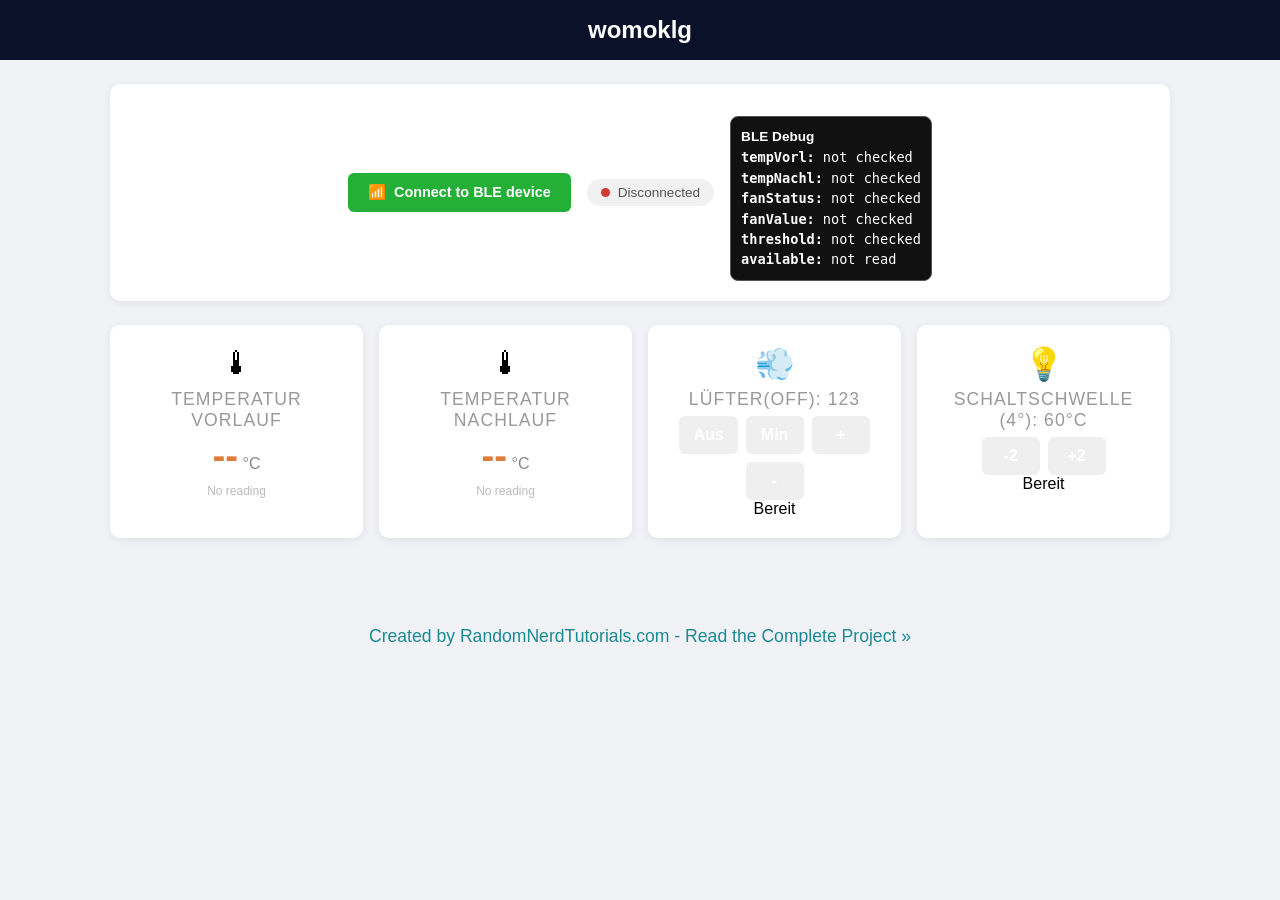
==== index.html @ e08113ca "Vers. 2026-09-01-eineCharakteristik-1" ====
<!-- Vers. 2026-09-01-eineCharakteristik-1

   Based on
  https://RandomNerdTutorials.com/esp32-web-ble-sensor-visualization/
   -->
<!DOCTYPE html>
<html lang="en">

<head>
    <title>WoMo auto-Kühlung</title>
    <meta name="viewport" content="width=device-width, initial-scale=1">
    <meta charset="UTF-8">
    <link rel="icon" type="image/png" href="favicon.ico">
    <link rel="stylesheet" href="style.css">
    <style>
        .fan-control {
            display: flex;
            gap: 8px;
            flex-wrap: wrap;
            justify-content: center;
        }

        .fan-btn {
            min-width: 58px;
            padding: 10px 14px;
            font-size: 1rem;
            cursor: pointer;
        }

        .ble-debug-panel {
            margin-top: 12px;
            padding: 10px;
            border: 1px solid #555;
            border-radius: 8px;
            background: #111;
            color: #ffffff;
            font-size: 0.85rem;
            line-height: 1.5;
        }

        .ble-debug-item {
            display: flex;
            gap: 8px;
            align-items: center;
            font-family: monospace;
            color: #ffffff;
        }

        .ble-debug-item strong,
        .ble-debug-item span {
            color: #ffffff;
        }

        .status-ok {
            color: #4ade80;
        }

        .status-warn {
            color: #fbbf24;
        }

        .status-error {
            color: #f87171;
        }

        .status-unknown {
            color: #9ca3af;
        }
    </style>

</head>

<body>
    <!-- Navigation -->
    <div class="topnav">
        <h1>womoklg</h1>
    </div>
    <div class="content">
        <!-- Connect/Disconnect buttons -->
        <div class="connection-card">
            <button id="connectBleButton" class="connectButton">&#x1F4F6;&nbsp; Connect to BLE device</button>
            <button id="disconnectBleButton" class="disconnectButton hidden">&#x274C;&nbsp; Disconnect</button>
            <div class="ble-status">
                <span class="ble-dot" id="bleDot"></span>
                <span id="bleState">Disconnected</span>
            </div>
            <div id="bleDebugPanel" class="ble-debug-panel">
                <strong>BLE Debug</strong>
                <div id="bleDebugList"></div>
            </div>
        </div>
        <!-- Sensor Reading Cards -->
        <div class="sensor-grid">
            <div class="sensor-card temp">
                <span class="sensor-icon">&#x1F321;</span>
                <div class="sensor-label">Temperatur Vorlauf</div>
                <div class="sensor-value">
                    <span id="tempVorlValue">--</span><span class="sensor-unit">&nbsp;&deg;C</span>
                </div>
                <div class="sensor-timestamp" id="tempVorlTimestamp">No reading</div>
            </div>

            <div class="sensor-card temp">
                <span class="sensor-icon">&#x1F321;</span>
                <div class="sensor-label">Temperatur Nachlauf</div>
                <div class="sensor-value">
                    <span id="tempNachlValue">--</span><span class="sensor-unit">&nbsp;&deg;C</span>
                </div>
                <div class="sensor-timestamp" id="tempNachlTimestamp">No reading</div>
            </div>

            <div class="sensor-card write">
                <span class="sensor-icon">&#x1F4A8;</span>
                <div class="sensor-label"><span id="fanLabelText">Lüfter(off):</span> <span id="writeValue">0</span>
                </div>
                <div class="write-control fan-control">
                    <button class="fan-btn" id="fanOffButton">Aus</button>
                    <button class="fan-btn" id="fanMinButton">Min</button>
                    <button class="fan-btn fan-step" id="fanPlusButton">+</button>
                    <button class="fan-btn fan-step" id="fanMinusButton">-</button>
                </div>
                <div class="write-status" id="writeStatus">Bereit</div>
            </div>

            <div class="sensor-card write">
                <span class="sensor-icon">&#x1F4A1;</span>
                <div class="sensor-label">Schaltschwelle (4°): <span id="thresholdValue">60</span>&deg;C</div>
                <div class="write-control fan-control">
                    <button class="fan-btn" id="thresholdMinusButton">-2</button>
                    <button class="fan-btn" id="thresholdPlusButton">+2</button>
                </div>
                <div class="write-status" id="thresholdStatus">Bereit</div>
            </div>
        </div>
    </div>
    <div class="footer">
        <p><a href="https://randomnerdtutorials.com/esp32-web-ble-sensor-visualization/" target="_blank">Created by
                RandomNerdTutorials.com - Read the Complete Project »</a></p>
    </div>
    <script>
        // DOM Elements
        const connectButton = document.getElementById('connectBleButton');
        const disconnectButton = document.getElementById('disconnectBleButton');
        const bleStateEl = document.getElementById('bleState');
        const bleDot = document.getElementById('bleDot');
        const bleDebugList = document.getElementById('bleDebugList');

        const tempVorlValueEl = document.getElementById('tempVorlValue');
        const tempNachlValueEl = document.getElementById('tempNachlValue');
        const fanLabelText = document.getElementById('fanLabelText');
        const writeValueEl = document.getElementById('writeValue');
        const thresholdValueEl = document.getElementById('thresholdValue');
        const tempVorlTimestamp = document.getElementById('tempVorlTimestamp');
        const tempNachlTimestamp = document.getElementById('tempNachlTimestamp');

        // BLE UUIDs
        var deviceName = 'womoklg';
        var bleService = '12345678-1234-5678-1234-56789abcde00';
        var thresholdCharUUID = '12345678-1234-5678-1234-56789abcde05';

        // Minimal verified BLE layout: only the working service and threshold characteristic remain.
        const requiredCharUuids = [
            thresholdCharUUID
        ];

        // BLE state
        var bleServer;
        var tempVorlCharFound;
        var tempNachlCharFound;
        var fanStatusCharFound;
        var writeIntCharFound;
        var thresholdCharFound;
        var userDisconnected = false;

        const bleDebugState = {
            tempVorl: 'not checked',
            tempNachl: 'not checked',
            fanStatus: 'not checked',
            fanValue: 'not checked',
            threshold: 'not checked',
            available: 'not read'
        };

        function getBleDebugClass(value) {
            const text = String(value || '').toLowerCase();
            if (text.includes('found')) return 'status-ok';
            if (text.includes('missing') || text.includes('failed') || text.includes('not connected')) return 'status-error';
            if (text.includes('not checked') || text.includes('unknown') || text.includes('not read')) return 'status-unknown';
            return 'status-warn';
        }

        function updateBleDebugPanel() {
            const rows = [
                ['tempVorl', 'tempVorl'],
                ['tempNachl', 'tempNachl'],
                ['fanStatus', 'fanStatus'],
                ['fanValue', 'fanValue'],
                ['threshold', 'threshold'],
                ['available', 'available']
            ];

            bleDebugList.innerHTML = rows.map(([key, label]) => {
                const value = bleDebugState[key] || 'unknown';
                return `<div class="ble-debug-item"><strong>${label}:</strong> <span class="${getBleDebugClass(value)}">${value}</span></div>`;
            }).join('');
        }

        function setBleDebugState(key, value) {
            if (bleDebugState[key] !== undefined) {
                bleDebugState[key] = value;
                updateBleDebugPanel();
            }
        }

        // Sensor state
        var currentFanOnValue = 123;
        var currentUpSchwelleValue = 60;

        function updateWriteValueDisplay(value) {
            currentFanOnValue = value;
            writeValueEl.textContent = value;
        }

        function updateThresholdValueDisplay(value) {
            currentUpSchwelleValue = value;
            thresholdValueEl.textContent = value;
        }

        function updateFanLabelDisplay(statusText) {
            const normalized = String(statusText || '').trim().toLowerCase();
            const isOn = normalized === 'on' || normalized === 'true' || normalized === '1';
            fanLabelText.textContent = isOn ? 'Lüfter (ON):' : 'Lüfter(off):';
        }

        // BLE UI helpers
        function showConnectButton() {
            connectButton.classList.remove('hidden');
            disconnectButton.classList.add('hidden');
        }

        function showDisconnectButton() {
            connectButton.classList.add('hidden');
            disconnectButton.classList.remove('hidden');
        }

        function setBleConnected(deviceName) {
            bleStateEl.textContent = 'Connected to ' + deviceName;
            bleDot.className = 'ble-dot connected';
            showDisconnectButton();
        }

        function setBleDisconnected(msg) {
            bleStateEl.textContent = msg || 'Disconnected';
            bleDot.className = 'ble-dot';
            showConnectButton();
        }

        function isWebBluetoothEnabled() {
            if (!navigator.bluetooth) {
                setBleDisconnected('Web Bluetooth not available in this browser');
                return false;
            }
            return true;
        }

        function normalizeUuid(uuid) {
            return String(uuid || '').toLowerCase().replace(/[^0-9a-f]/g, '');
        }

        function uuidMatches(candidateUuid, targetUuid) {
            const candidate = normalizeUuid(candidateUuid);
            const target = normalizeUuid(targetUuid);

            if (!candidate || !target) return false;
            if (candidate === target) return true;

            // Bluetooth 16-bit UUIDs are often exposed as 128-bit values with a common base prefix.
            if (candidate.endsWith(target)) return true;
            if (target.endsWith(candidate)) return true;

            // Fallback for 4-byte and 16-bit variants: compare the last 4 or 8 hex digits.
            if (candidate.length >= 4 && target.length >= 4 && candidate.endsWith(target.slice(-4))) return true;
            if (candidate.length >= 8 && target.length >= 8 && candidate.endsWith(target.slice(-8))) return true;

            return false;
        }

        async function findCharacteristicByUuid(service, uuid) {
            const candidates = await service.getCharacteristics();
            const match = candidates.find(characteristic => uuidMatches(characteristic.uuid, uuid));

            if (!match) {
                console.warn(`Characteristic ${uuid} not found. Available:`, candidates.map(c => c.uuid));
                throw new Error(`Characteristic ${uuid} not found`);
            }

            return match;
        }

        // Connect BLE handler
        async function connectToDevice() {
            userDisconnected = false;
            try {
                const device = await navigator.bluetooth.requestDevice({
                    filters: [{ name: deviceName }],
                    optionalServices: [bleService]
                });

                device.addEventListener('gattserverdisconnected', onDisconnected);
                const gattServer = await device.gatt.connect();

                bleServer = gattServer;
                setBleConnected(gattServer.device.name);

                const service = await gattServer.getPrimaryService(bleService);
                const serviceChars = await service.getCharacteristics();
                const charUuids = serviceChars.map(ch => ch.uuid);
                setBleDebugState('available', charUuids.length ? charUuids.join(', ') : 'no characteristics');

                const requiredChars = await Promise.allSettled(
                    requiredCharUuids.map(uuid => subscribeChar(service, uuid, handleThresholdValue, char => {
                        if (uuid === thresholdCharUUID) {
                            thresholdCharFound = char;
                            setBleDebugState('threshold', char ? 'found' : 'missing');
                        }
                    }))
                );

                requiredChars.forEach((result, index) => {
                    if (result.status === 'rejected') {
                        console.warn(`Required characteristic missing: ${requiredCharUuids[index]}`);
                        setBleDebugState('threshold', 'missing');
                    }
                });

                setBleDebugState('tempVorl', 'not used');
                setBleDebugState('tempNachl', 'not used');
                setBleDebugState('fanStatus', 'not used');
                setBleDebugState('fanValue', 'not used');

            } catch (err) {
                console.error('Connection error:', err);
                setBleDisconnected('Connection failed: ' + err.message);
            }
        }

        async function subscribeChar(service, uuid, handler, storeFn) {
            try {
                const char = await findCharacteristicByUuid(service, uuid);
                storeFn(char);

                char.addEventListener('characteristicvaluechanged', handler);
                await char.startNotifications();

                try {
                    const val = await char.readValue();
                    await new Promise(resolve => setTimeout(resolve, 50));
                    handler({ target: { value: val } });
                } catch (readErr) {
                    console.warn('Initial read failed for', uuid, ':', readErr);
                }

                console.log(`Subscribed to ${uuid}`);
                return char;
            } catch (err) {
                console.warn('Could not subscribe to', uuid, ':', err);
                return null;
            }
        }

        updateBleDebugPanel();

        // Characteristic handlers
        function decodeBleString(value) {
            if (!value) return '';
            return new TextDecoder().decode(value).trim();
        }

        function parseBleFloat(value) {
            const text = decodeBleString(value);
            if (!text) return NaN;
            const parsed = Number.parseFloat(text);
            return Number.isFinite(parsed) ? parsed : NaN;
        }

        function parseBleInt(value) {
            const text = decodeBleString(value);
            if (!text) return NaN;
            const parsed = Number.parseInt(text, 10);
            return Number.isFinite(parsed) ? parsed : NaN;
        }

        function handleWriteValue(event) {
            const intValue = parseBleInt(event.target.value);
            if (Number.isNaN(intValue)) return;

            updateWriteValueDisplay(intValue);
            console.log(`Updated write value from BLE: ${intValue}`);
        }

        function parsePayloadState(value) {
            const text = decodeBleString(value);
            if (!text) return null;

            const state = {};
            for (const part of text.split(';')) {
                const [key, ...rest] = part.split('=');
                if (!key || rest.length === 0) continue;
                state[key.trim()] = rest.join('=').trim();
            }
            return state;
        }

        function handleThresholdValue(event) {
            const state = parsePayloadState(event.target.value);
            if (!state) return;

            if (state.V !== undefined) {
                const value = Number.parseFloat(state.V);
                if (!Number.isNaN(value)) {
                    tempVorlValueEl.textContent = value.toFixed(1);
                    tempVorlTimestamp.textContent = 'Last reading: ' + getTime();
                }
            }

            if (state.N !== undefined) {
                const value = Number.parseFloat(state.N);
                if (!Number.isNaN(value)) {
                    tempNachlValueEl.textContent = value.toFixed(1);
                    tempNachlTimestamp.textContent = 'Last reading: ' + getTime();
                }
            }

            if (state.F !== undefined) {
                updateFanLabelDisplay(state.F);
            }

            if (state.D !== undefined) {
                const value = Number.parseInt(state.D, 10);
                if (!Number.isNaN(value)) {
                    updateWriteValueDisplay(value);
                }
            }

            if (state.T !== undefined) {
                const value = Number.parseInt(state.T, 10);
                if (!Number.isNaN(value)) {
                    updateThresholdValueDisplay(value);
                }
            }

            console.log('Updated BLE state payload:', state);
        }

        function handleTempVorl(event) {
            const val = parseBleFloat(event.target.value);
            if (Number.isNaN(val)) return;

            tempVorlValueEl.textContent = val.toFixed(1);

            var ts = getTime();
            tempVorlTimestamp.textContent = 'Last reading: ' + ts;
        }

        function handleTempNachl(event) {
            const val = parseBleFloat(event.target.value);
            if (Number.isNaN(val)) return;

            tempNachlValueEl.textContent = val.toFixed(1);

            var ts = getTime();
            tempNachlTimestamp.textContent = 'Last reading: ' + ts;
        }

        function handleFanStatus(event) {
            const statusText = decodeBleString(event.target.value);
            if (!statusText) return;

            updateFanLabelDisplay(statusText);
            console.log(`Updated fan status from BLE: ${statusText}`);
        }

        // Disconnect handlers
        function onDisconnected(event) {
            if (!userDisconnected) {
                setBleDisconnected('Device disconnected unexpectedly');
            }
        }

        function disconnectDevice() {
            if (!bleServer || !bleServer.connected) {
                alert('Bluetooth is not connected.');
                return;
            }
            userDisconnected = true;
            const stops = [];
            if (tempVorlCharFound) stops.push(tempVorlCharFound.stopNotifications().catch(() => { }));
            if (tempNachlCharFound) stops.push(tempNachlCharFound.stopNotifications().catch(() => { }));
            if (fanStatusCharFound) stops.push(fanStatusCharFound.stopNotifications().catch(() => { }));
            if (thresholdCharFound) stops.push(thresholdCharFound.stopNotifications().catch(() => { }));

            Promise.all(stops)
                .then(() => bleServer.disconnect())
                .then(() => setBleDisconnected('Disconnected'))
                .catch(err => console.error('Disconnect error:', err));
        }

        async function writeFanValue(value) {
            if (!bleServer || !bleServer.connected) {
                document.getElementById('writeStatus').textContent = 'Write characteristic nicht verfügbar. Bitte erneut verbinden.';
                setBleDebugState('fanValue', 'not connected');
                return;
            }

            try {
                const service = await bleServer.getPrimaryService(bleService);
                thresholdCharFound = await findCharacteristicByUuid(service, thresholdCharUUID);
                setBleDebugState('fanValue', 'found');
            } catch (err) {
                console.warn('Fan/threshold characteristic not found on demand:', err);
                document.getElementById('writeStatus').textContent = 'Write characteristic nicht verfügbar. Bitte erneut verbinden.';
                setBleDebugState('fanValue', 'missing');
                return;
            }

            value = parseInt(value, 10);
            if (isNaN(value)) return;

            try {
                const text = `SET|D=${Math.max(0, Math.min(159, value))}`;
                const bytes = new TextEncoder().encode(text);
                await thresholdCharFound.writeValue(bytes);
                updateWriteValueDisplay(value);
                document.getElementById('writeStatus').textContent = `Gesendet: ${value}`;
            } catch (err) {
                document.getElementById('writeStatus').textContent = `Fehler: ${err.message}`;
                setBleDebugState('fanValue', `write failed: ${err.message}`);
                console.error('Write error:', err);
            }
        }

        async function writeThresholdValue(value) {
            if (!bleServer || !bleServer.connected) {
                document.getElementById('thresholdStatus').textContent = 'Threshold-Characteristic nicht verfügbar. Bitte erneut verbinden.';
                setBleDebugState('threshold', 'not connected');
                return;
            }

            try {
                const service = await bleServer.getPrimaryService(bleService);
                thresholdCharFound = await findCharacteristicByUuid(service, thresholdCharUUID);
                setBleDebugState('threshold', 'found');
            } catch (err) {
                console.warn('Threshold characteristic not found on demand:', err);
                document.getElementById('thresholdStatus').textContent = 'Threshold-Characteristic nicht verfügbar. Bitte erneut verbinden.';
                setBleDebugState('threshold', 'missing');
                return;
            }

            value = parseInt(value, 10);
            if (isNaN(value)) return;

            value = Math.max(0, Math.min(100, value));

            try {
                const text = `SET|T=${value}`;
                const bytes = new TextEncoder().encode(text);
                await thresholdCharFound.writeValue(bytes);
                updateThresholdValueDisplay(value);
                document.getElementById('thresholdStatus').textContent = `Gesendet: ${value}`;
            } catch (err) {
                document.getElementById('thresholdStatus').textContent = `Fehler: ${err.message}`;
                setBleDebugState('threshold', `write failed: ${err.message}`);
                console.error('Threshold write error:', err);
            }
        }

        function setFanOff() {
            writeFanValue(0);
        }

        function setFanMin() {
            writeFanValue(100);
        }

        function increaseFan() {
            writeFanValue(Math.min(currentFanOnValue + 10, 159));
        }

        function decreaseFan() {
            writeFanValue(Math.max(currentFanOnValue - 10, 0));
        }

        function increaseThreshold() {
            writeThresholdValue(currentUpSchwelleValue + 2);
        }

        function decreaseThreshold() {
            writeThresholdValue(currentUpSchwelleValue - 2);
        }

        function getTime() {
            var d = new Date();
            var p = n => ('00' + n).slice(-2);
            return p(d.getHours()) + ':' + p(d.getMinutes()) + ':' + p(d.getSeconds());
        }

        updateWriteValueDisplay(currentFanOnValue);
        updateThresholdValueDisplay(currentUpSchwelleValue);
        updateFanLabelDisplay('off');

        // Button listeners
        connectButton.addEventListener('click', () => {
            if (isWebBluetoothEnabled()) connectToDevice();
        });
        disconnectButton.addEventListener('click', disconnectDevice);
        document.getElementById('fanOffButton').addEventListener('click', setFanOff);
        document.getElementById('fanMinButton').addEventListener('click', setFanMin);
        document.getElementById('fanPlusButton').addEventListener('click', increaseFan);
        document.getElementById('fanMinusButton').addEventListener('click', decreaseFan);
        document.getElementById('thresholdMinusButton').addEventListener('click', decreaseThreshold);
        document.getElementById('thresholdPlusButton').addEventListener('click', increaseThreshold);
    </script>
</body>

</html>
---- style.css ----
* {
    box-sizing: border-box;
}

html, body {
    font-family: Arial, Helvetica, sans-serif;
    margin: 0;
    padding: 0;
    background-color: #f0f2f5;
}

.hidden {
    display: none !important;
}

.topnav {
    overflow: hidden;
    background-color: #0A1128;
    padding: 0 20px;
    display: flex;
    align-items: center;
    justify-content: center;
}

.topnav h1 {
    font-size: 1.5rem;
    color: white;
    margin: 0;
    padding: 16px 0;
    text-align: center;
}

.content {
    padding: 24px 20px;
    max-width: 1100px;
    margin: 0 auto;
}

.connection-card {
    background: white;
    border-radius: 10px;
    box-shadow: 0 2px 8px rgba(0,0,0,0.07);
    padding: 20px 24px;
    margin-bottom: 24px;
    display: flex;
    align-items: center;
    justify-content: center;
    flex-wrap: wrap;
    gap: 16px;
}

.ble-status {
    display: flex;
    align-items: center;
    gap: 8px;
    background: #f1f1f1;
    border-radius: 20px;
    padding: 6px 14px;
    font-size: 0.85rem;
    color: #555;
}

.ble-dot {
    width: 9px;
    height: 9px;
    border-radius: 50%;
    background-color: #d13a30;
    transition: background-color 0.4s;
}

.ble-dot.connected {
    background-color: #24af37;
}

button {
    color: white;
    padding: 11px 20px;
    border: none;
    cursor: pointer;
    border-radius: 6px;
    font-size: 0.9rem;
    font-weight: 600;
    transition: opacity 0.15s, transform 0.1s;
}

button:hover {
    opacity: 0.88;
}

button:active {
    transform: scale(0.97);
}

.connectButton    { background-color: #24af37; }
.disconnectButton { background-color: #d13a30; }

.sensor-grid {
    display: grid;
    grid-template-columns: repeat(auto-fit, minmax(220px, 1fr));
    gap: 16px;
    margin-bottom: 24px;
}

.sensor-card {
    background: white;
    border-radius: 10px;
    box-shadow: 0 2px 8px rgba(0,0,0,0.07);
    padding: 20px 24px;
    text-align: center;
}

.sensor-card .sensor-icon {
    font-size: 2rem;
    margin-bottom: 6px;
    display: flex;
    align-items: center;
    justify-content: center;
    height: 2.4rem;
}

.sensor-card .sensor-label {
    font-size: 1.1rem;
    color: #999;
    text-transform: uppercase;
    letter-spacing: 0.06em;
    margin-bottom: 6px;
}

.sensor-card .sensor-value {
    font-size: 2.4rem;
    font-weight: 700;
    line-height: 1;
    margin-bottom: 4px;
}

.sensor-card .sensor-unit {
    font-size: 1rem;
    font-weight: 400;
    color: #888;
}

.sensor-card .sensor-timestamp {
    font-size: 0.75rem;
    color: #bbb;
    margin-top: 8px;
}

.sensor-card.temp  .sensor-value { color: #e07b3a; }
.sensor-card.hum   .sensor-value { color: #3a90c4; }
.sensor-card.press .sensor-value { color: #7c5cbf; }

.unit-toggle {
    display: inline-flex;
    background: #f1f1f1;
    border-radius: 50px;
    padding: 3px;
    margin-top: 10px;
}

.unit-btn {
    padding: 4px 14px;
    font-size: 0.78rem;
    font-weight: 600;
    border: none;
    border-radius: 50px;
    cursor: pointer;
    background: transparent;
    color: #666;
    transition: all 0.2s;
}

.unit-btn.active {
    background: #0A1128;
    color: white;
}

.charts-section {
    display: flex;
    flex-direction: column;
    gap: 20px;
    margin-bottom: 24px;
}

.chart-card {
    background: white;
    border-radius: 10px;
    box-shadow: 0 2px 8px rgba(0,0,0,0.07);
    padding: 20px 24px;
}

.chart-card-header {
    display: flex;
    align-items: center;
    justify-content: space-between;
    margin-bottom: 16px;
    flex-wrap: wrap;
    gap: 10px;
}

.chart-card-header h2 {
    margin: 0;
    font-size: 1.5rem;
    color: #333;
    display: flex;
    align-items: center;
}

.chart-wrapper {
    position: relative;
    height: 220px;
}

.footer {
    text-align: center;
    padding: 22px;
    font-size: 1.1rem;
    color: #aaa;
}

.footer a {
    color: #1b8a94;
    text-decoration: none;
}

@media (max-width: 600px) {
    .topnav { padding: 12px 16px; }
    .content { padding: 16px 12px; }
}
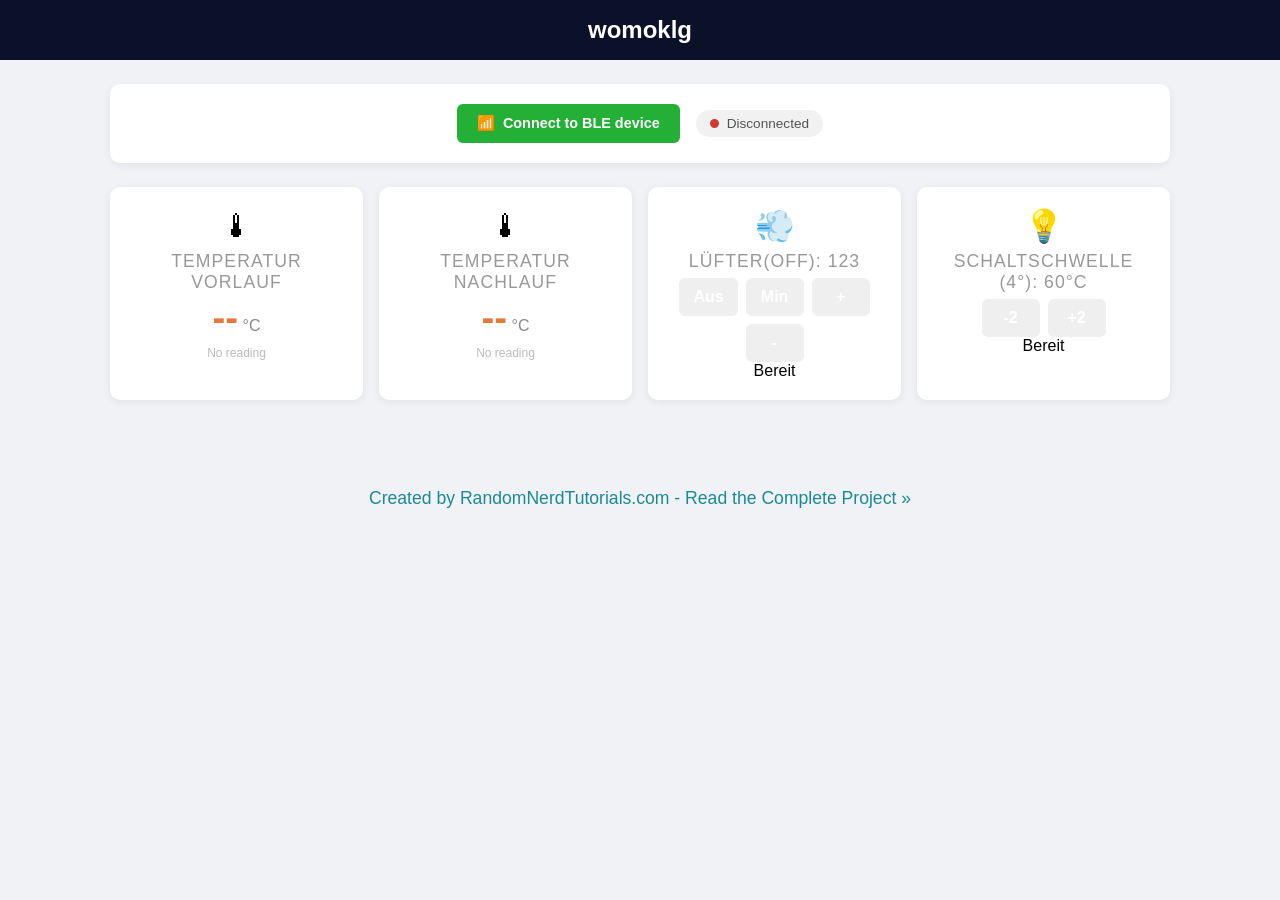
==== commit 658adae2: "Vers. 2026-09-01-eineCharakteristik-2" ====
--- a/index.html
+++ b/index.html
@@ -1,4 +1,4 @@
-<!-- Vers. 2026-09-01-eineCharakteristik-1
+<!-- Vers. 2026-09-01-eineCharakteristik-2
 
    Based on
   https://RandomNerdTutorials.com/esp32-web-ble-sensor-visualization/
@@ -27,29 +27,7 @@
             cursor: pointer;
         }
 
-        .ble-debug-panel {
-            margin-top: 12px;
-            padding: 10px;
-            border: 1px solid #555;
-            border-radius: 8px;
-            background: #111;
-            color: #ffffff;
-            font-size: 0.85rem;
-            line-height: 1.5;
-        }
-
-        .ble-debug-item {
-            display: flex;
-            gap: 8px;
-            align-items: center;
-            font-family: monospace;
-            color: #ffffff;
-        }
-
-        .ble-debug-item strong,
-        .ble-debug-item span {
-            color: #ffffff;
-        }
+
 
         .status-ok {
             color: #4ade80;
@@ -84,10 +62,7 @@
                 <span class="ble-dot" id="bleDot"></span>
                 <span id="bleState">Disconnected</span>
             </div>
-            <div id="bleDebugPanel" class="ble-debug-panel">
-                <strong>BLE Debug</strong>
-                <div id="bleDebugList"></div>
-            </div>
+
         </div>
         <!-- Sensor Reading Cards -->
         <div class="sensor-grid">
@@ -143,7 +118,6 @@
         const disconnectButton = document.getElementById('disconnectBleButton');
         const bleStateEl = document.getElementById('bleState');
         const bleDot = document.getElementById('bleDot');
-        const bleDebugList = document.getElementById('bleDebugList');
 
         const tempVorlValueEl = document.getElementById('tempVorlValue');
         const tempNachlValueEl = document.getElementById('tempNachlValue');
@@ -172,45 +146,7 @@
         var thresholdCharFound;
         var userDisconnected = false;
 
-        const bleDebugState = {
-            tempVorl: 'not checked',
-            tempNachl: 'not checked',
-            fanStatus: 'not checked',
-            fanValue: 'not checked',
-            threshold: 'not checked',
-            available: 'not read'
-        };
-
-        function getBleDebugClass(value) {
-            const text = String(value || '').toLowerCase();
-            if (text.includes('found')) return 'status-ok';
-            if (text.includes('missing') || text.includes('failed') || text.includes('not connected')) return 'status-error';
-            if (text.includes('not checked') || text.includes('unknown') || text.includes('not read')) return 'status-unknown';
-            return 'status-warn';
-        }
-
-        function updateBleDebugPanel() {
-            const rows = [
-                ['tempVorl', 'tempVorl'],
-                ['tempNachl', 'tempNachl'],
-                ['fanStatus', 'fanStatus'],
-                ['fanValue', 'fanValue'],
-                ['threshold', 'threshold'],
-                ['available', 'available']
-            ];
-
-            bleDebugList.innerHTML = rows.map(([key, label]) => {
-                const value = bleDebugState[key] || 'unknown';
-                return `<div class="ble-debug-item"><strong>${label}:</strong> <span class="${getBleDebugClass(value)}">${value}</span></div>`;
-            }).join('');
-        }
-
-        function setBleDebugState(key, value) {
-            if (bleDebugState[key] !== undefined) {
-                bleDebugState[key] = value;
-                updateBleDebugPanel();
-            }
-        }
+
 
         // Sensor state
         var currentFanOnValue = 123;
@@ -314,14 +250,11 @@
 
                 const service = await gattServer.getPrimaryService(bleService);
                 const serviceChars = await service.getCharacteristics();
-                const charUuids = serviceChars.map(ch => ch.uuid);
-                setBleDebugState('available', charUuids.length ? charUuids.join(', ') : 'no characteristics');
 
                 const requiredChars = await Promise.allSettled(
                     requiredCharUuids.map(uuid => subscribeChar(service, uuid, handleThresholdValue, char => {
                         if (uuid === thresholdCharUUID) {
                             thresholdCharFound = char;
-                            setBleDebugState('threshold', char ? 'found' : 'missing');
                         }
                     }))
                 );
@@ -329,14 +262,8 @@
                 requiredChars.forEach((result, index) => {
                     if (result.status === 'rejected') {
                         console.warn(`Required characteristic missing: ${requiredCharUuids[index]}`);
-                        setBleDebugState('threshold', 'missing');
                     }
                 });
-
-                setBleDebugState('tempVorl', 'not used');
-                setBleDebugState('tempNachl', 'not used');
-                setBleDebugState('fanStatus', 'not used');
-                setBleDebugState('fanValue', 'not used');
 
             } catch (err) {
                 console.error('Connection error:', err);
@@ -368,8 +295,6 @@
             }
         }
 
-        updateBleDebugPanel();
-
         // Characteristic handlers
         function decodeBleString(value) {
             if (!value) return '';
@@ -515,11 +440,9 @@
             try {
                 const service = await bleServer.getPrimaryService(bleService);
                 thresholdCharFound = await findCharacteristicByUuid(service, thresholdCharUUID);
-                setBleDebugState('fanValue', 'found');
             } catch (err) {
                 console.warn('Fan/threshold characteristic not found on demand:', err);
                 document.getElementById('writeStatus').textContent = 'Write characteristic nicht verfügbar. Bitte erneut verbinden.';
-                setBleDebugState('fanValue', 'missing');
                 return;
             }
 
@@ -534,7 +457,6 @@
                 document.getElementById('writeStatus').textContent = `Gesendet: ${value}`;
             } catch (err) {
                 document.getElementById('writeStatus').textContent = `Fehler: ${err.message}`;
-                setBleDebugState('fanValue', `write failed: ${err.message}`);
                 console.error('Write error:', err);
             }
         }
@@ -542,18 +464,15 @@
         async function writeThresholdValue(value) {
             if (!bleServer || !bleServer.connected) {
                 document.getElementById('thresholdStatus').textContent = 'Threshold-Characteristic nicht verfügbar. Bitte erneut verbinden.';
-                setBleDebugState('threshold', 'not connected');
                 return;
             }
 
             try {
                 const service = await bleServer.getPrimaryService(bleService);
                 thresholdCharFound = await findCharacteristicByUuid(service, thresholdCharUUID);
-                setBleDebugState('threshold', 'found');
             } catch (err) {
                 console.warn('Threshold characteristic not found on demand:', err);
                 document.getElementById('thresholdStatus').textContent = 'Threshold-Characteristic nicht verfügbar. Bitte erneut verbinden.';
-                setBleDebugState('threshold', 'missing');
                 return;
             }
 
@@ -570,7 +489,6 @@
                 document.getElementById('thresholdStatus').textContent = `Gesendet: ${value}`;
             } catch (err) {
                 document.getElementById('thresholdStatus').textContent = `Fehler: ${err.message}`;
-                setBleDebugState('threshold', `write failed: ${err.message}`);
                 console.error('Threshold write error:', err);
             }
         }
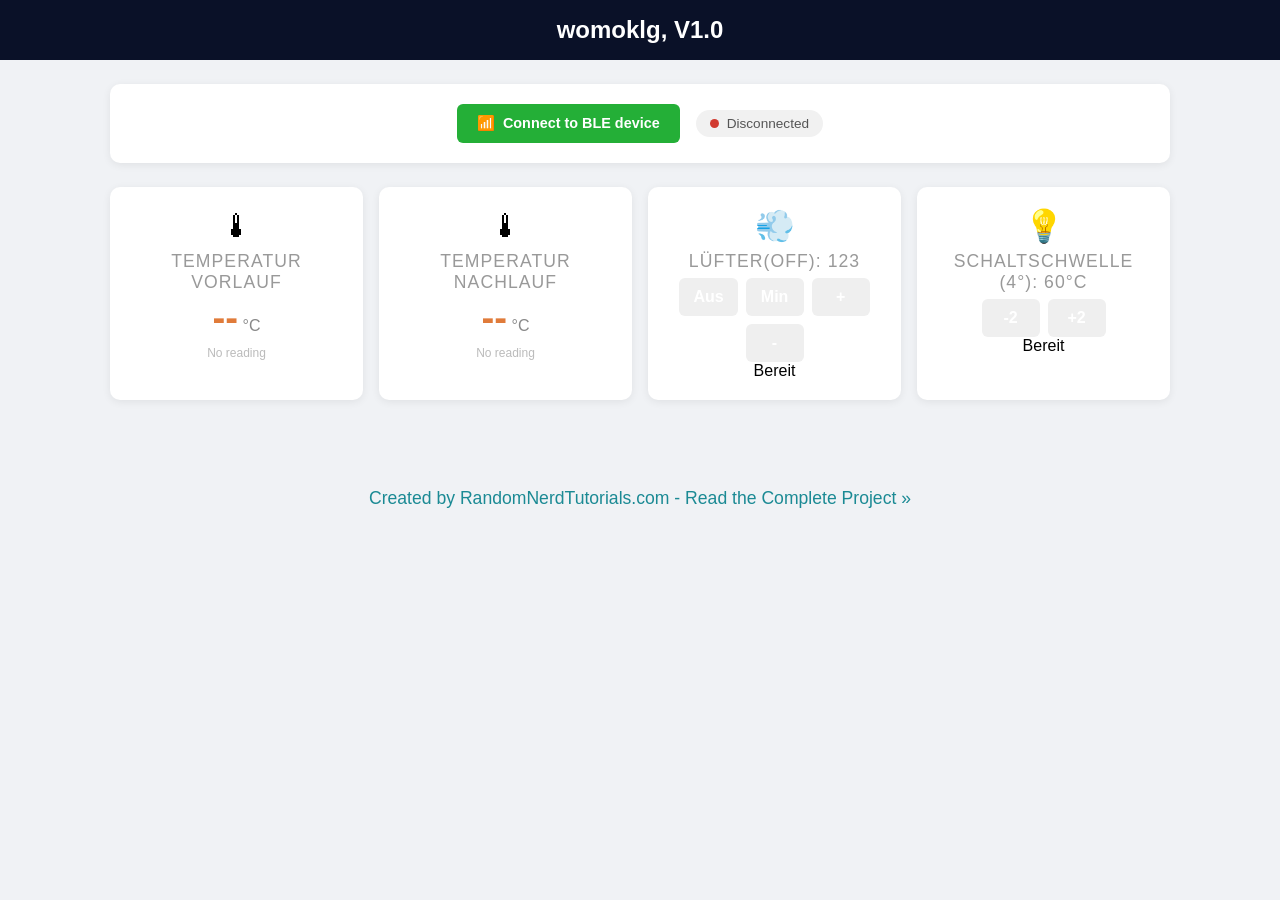
==== commit 001bc5a0: "womoklg, V1.0" ====
--- a/index.html
+++ b/index.html
@@ -1,4 +1,4 @@
-<!-- Vers. 2026-09-01-eineCharakteristik-2
+<!-- womoklg, V1.0 
 
    Based on
   https://RandomNerdTutorials.com/esp32-web-ble-sensor-visualization/
@@ -26,32 +26,14 @@
             font-size: 1rem;
             cursor: pointer;
         }
-
-
-
-        .status-ok {
-            color: #4ade80;
-        }
-
-        .status-warn {
-            color: #fbbf24;
-        }
-
-        .status-error {
-            color: #f87171;
-        }
-
-        .status-unknown {
-            color: #9ca3af;
-        }
     </style>
 
 </head>
 
 <body>
-    <!-- Navigation -->
+    <!-- Navigation, Text kann als Version genutzt werden-->
     <div class="topnav">
-        <h1>womoklg</h1>
+        <h1>womoklg, V1.0</h1>
     </div>
     <div class="content">
         <!-- Connect/Disconnect buttons -->
@@ -139,10 +121,6 @@
 
         // BLE state
         var bleServer;
-        var tempVorlCharFound;
-        var tempNachlCharFound;
-        var fanStatusCharFound;
-        var writeIntCharFound;
         var thresholdCharFound;
         var userDisconnected = false;
 
@@ -419,9 +397,6 @@
             }
             userDisconnected = true;
             const stops = [];
-            if (tempVorlCharFound) stops.push(tempVorlCharFound.stopNotifications().catch(() => { }));
-            if (tempNachlCharFound) stops.push(tempNachlCharFound.stopNotifications().catch(() => { }));
-            if (fanStatusCharFound) stops.push(fanStatusCharFound.stopNotifications().catch(() => { }));
             if (thresholdCharFound) stops.push(thresholdCharFound.stopNotifications().catch(() => { }));
 
             Promise.all(stops)
@@ -433,7 +408,6 @@
         async function writeFanValue(value) {
             if (!bleServer || !bleServer.connected) {
                 document.getElementById('writeStatus').textContent = 'Write characteristic nicht verfügbar. Bitte erneut verbinden.';
-                setBleDebugState('fanValue', 'not connected');
                 return;
             }
 
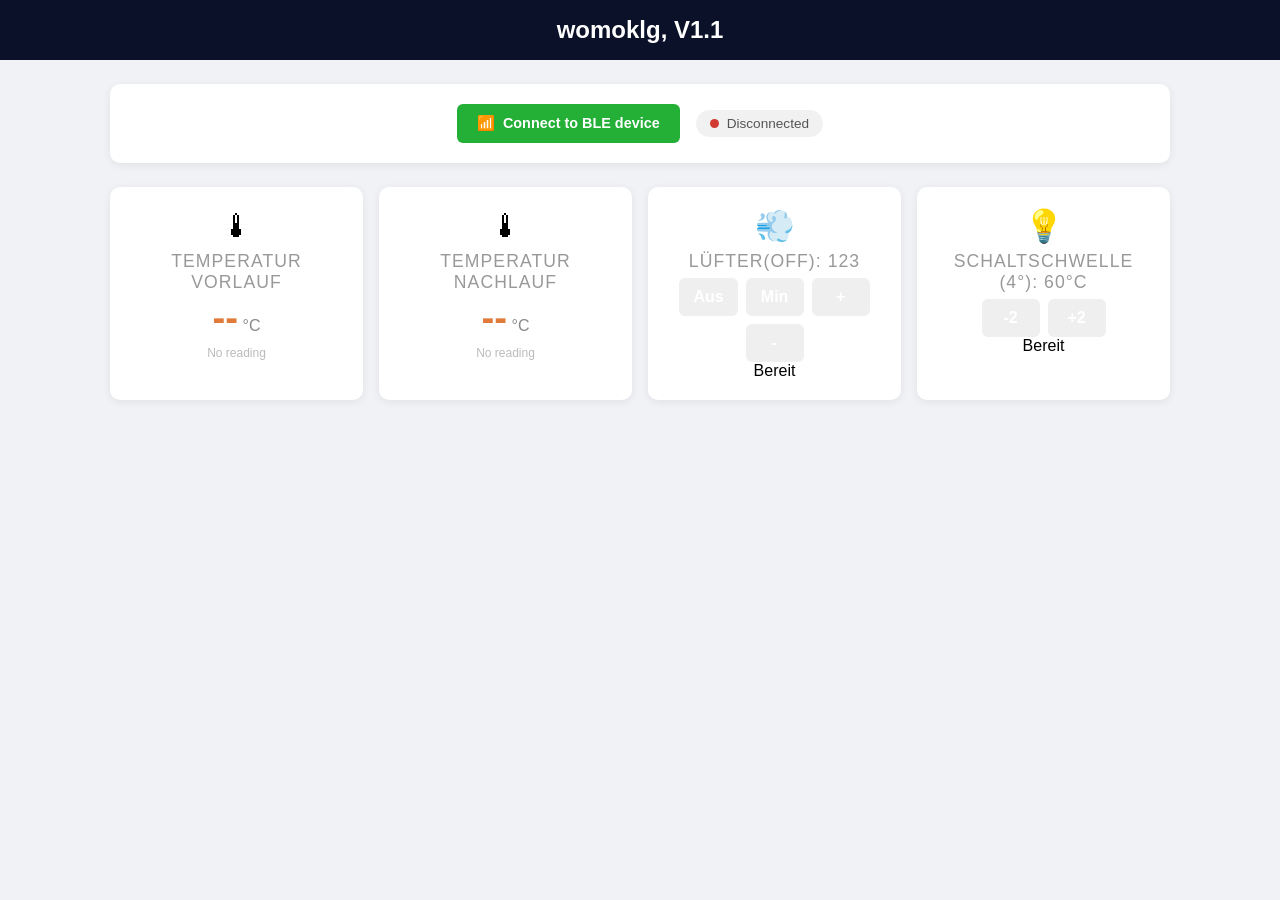
==== commit 0d15956b: "womoklg, V1.1" ====
--- a/index.html
+++ b/index.html
@@ -1,4 +1,4 @@
-<!-- womoklg, V1.0 
+<!-- womoklg, V1.1 
 
    Based on
   https://RandomNerdTutorials.com/esp32-web-ble-sensor-visualization/
@@ -33,7 +33,7 @@
 <body>
     <!-- Navigation, Text kann als Version genutzt werden-->
     <div class="topnav">
-        <h1>womoklg, V1.0</h1>
+        <h1>womoklg, V1.1</h1>
     </div>
     <div class="content">
         <!-- Connect/Disconnect buttons -->
@@ -90,10 +90,12 @@
             </div>
         </div>
     </div>
+<!--
     <div class="footer">
         <p><a href="https://randomnerdtutorials.com/esp32-web-ble-sensor-visualization/" target="_blank">Created by
                 RandomNerdTutorials.com - Read the Complete Project »</a></p>
     </div>
+-->
     <script>
         // DOM Elements
         const connectButton = document.getElementById('connectBleButton');
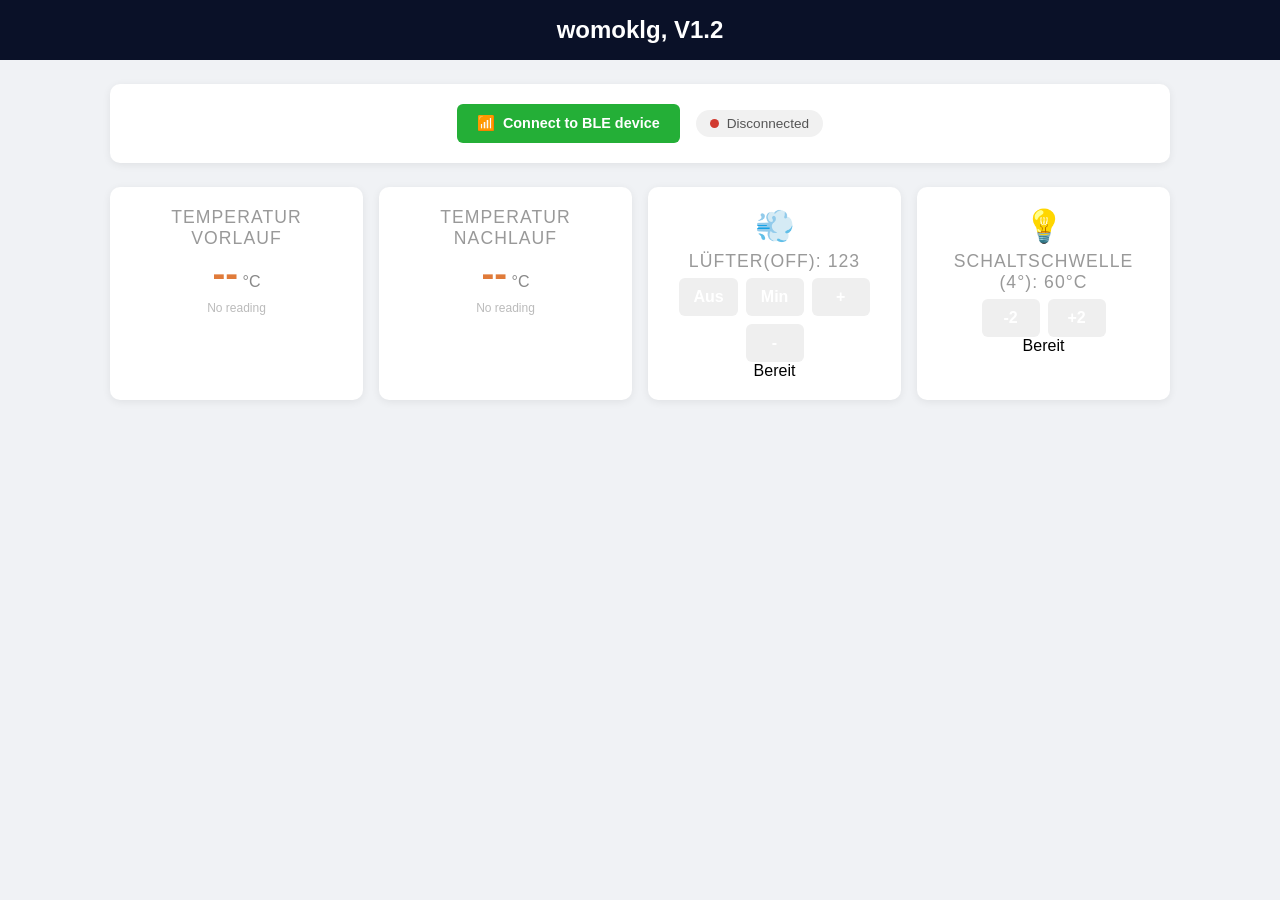
==== commit 8717192b: "womoklg, V1.2" ====
--- a/index.html
+++ b/index.html
@@ -1,4 +1,4 @@
-<!-- womoklg, V1.1 
+<!-- womoklg, V1.2
 
    Based on
   https://RandomNerdTutorials.com/esp32-web-ble-sensor-visualization/
@@ -33,7 +33,7 @@
 <body>
     <!-- Navigation, Text kann als Version genutzt werden-->
     <div class="topnav">
-        <h1>womoklg, V1.1</h1>
+        <h1>womoklg, V1.2</h1>
     </div>
     <div class="content">
         <!-- Connect/Disconnect buttons -->
@@ -49,7 +49,7 @@
         <!-- Sensor Reading Cards -->
         <div class="sensor-grid">
             <div class="sensor-card temp">
-                <span class="sensor-icon">&#x1F321;</span>
+                <!--                <span class="sensor-icon">&#x1F321;</span> -->
                 <div class="sensor-label">Temperatur Vorlauf</div>
                 <div class="sensor-value">
                     <span id="tempVorlValue">--</span><span class="sensor-unit">&nbsp;&deg;C</span>
@@ -58,7 +58,7 @@
             </div>
 
             <div class="sensor-card temp">
-                <span class="sensor-icon">&#x1F321;</span>
+                <!--                <span class="sensor-icon">&#x1F321;</span> -->
                 <div class="sensor-label">Temperatur Nachlauf</div>
                 <div class="sensor-value">
                     <span id="tempNachlValue">--</span><span class="sensor-unit">&nbsp;&deg;C</span>
@@ -90,7 +90,7 @@
             </div>
         </div>
     </div>
-<!--
+    <!--
     <div class="footer">
         <p><a href="https://randomnerdtutorials.com/esp32-web-ble-sensor-visualization/" target="_blank">Created by
                 RandomNerdTutorials.com - Read the Complete Project »</a></p>
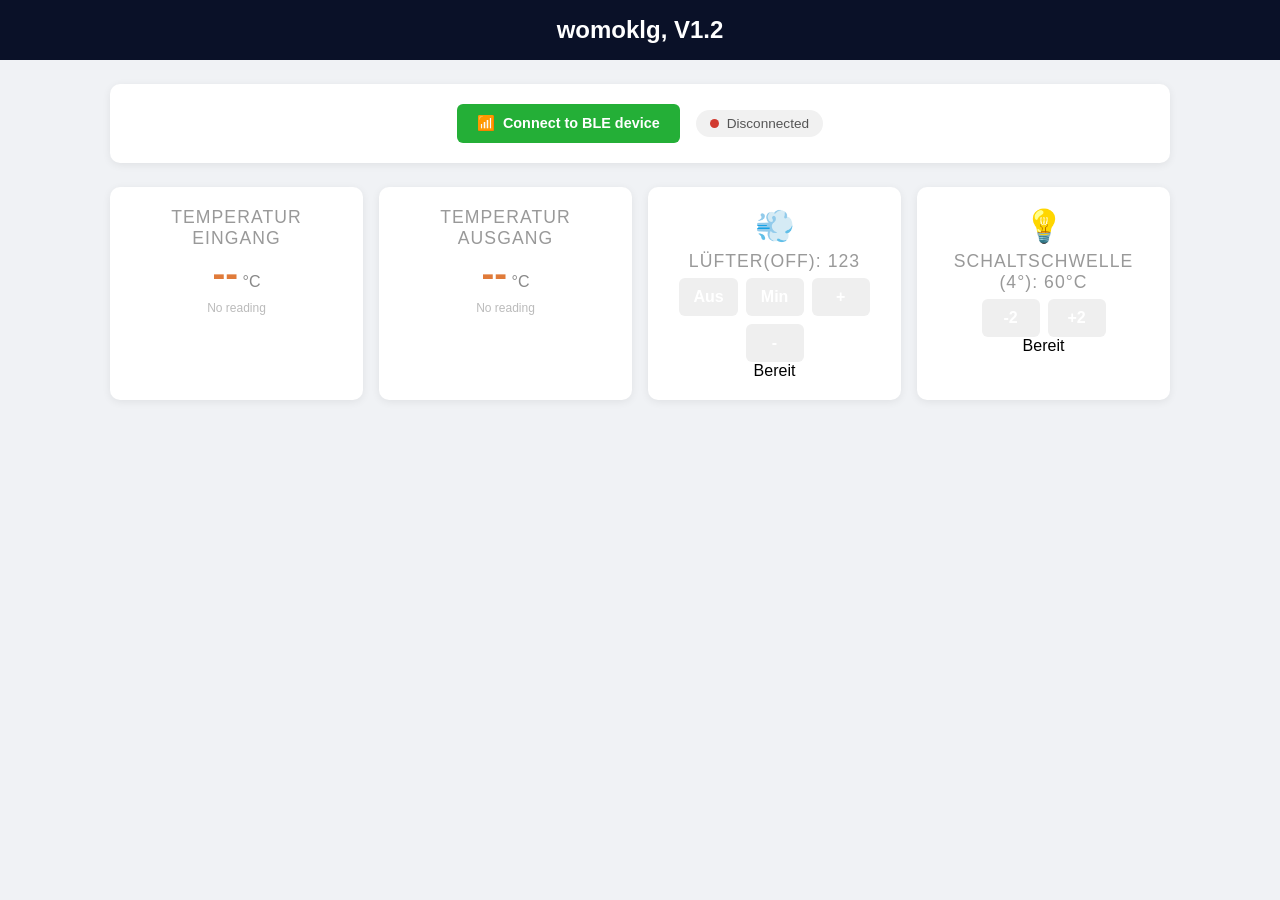
==== commit 84809fbf: "womoklg, V1.3" ====
--- a/index.html
+++ b/index.html
@@ -1,4 +1,4 @@
-<!-- womoklg, V1.2
+<!-- womoklg, V1.3
 
    Based on
   https://RandomNerdTutorials.com/esp32-web-ble-sensor-visualization/
@@ -49,21 +49,23 @@
         <!-- Sensor Reading Cards -->
         <div class="sensor-grid">
             <div class="sensor-card temp">
-                <!--                <span class="sensor-icon">&#x1F321;</span> -->
-                <div class="sensor-label">Temperatur Vorlauf</div>
+                <!--                <span class="sensor-icon">&#x1F321;</span>
+-->
+                <div class="sensor-label">Temperatur Eingang</div>
                 <div class="sensor-value">
-                    <span id="tempVorlValue">--</span><span class="sensor-unit">&nbsp;&deg;C</span>
+                    <span id="tempEingValue">--</span><span class="sensor-unit">&nbsp;&deg;C</span>
                 </div>
-                <div class="sensor-timestamp" id="tempVorlTimestamp">No reading</div>
+                <div class="sensor-timestamp" id="tempEingTimestamp">No reading</div>
             </div>
 
             <div class="sensor-card temp">
-                <!--                <span class="sensor-icon">&#x1F321;</span> -->
-                <div class="sensor-label">Temperatur Nachlauf</div>
+                <!--                <span class="sensor-icon">&#x1F321;</span> 
+-->
+                <div class="sensor-label">Temperatur Ausgang</div>
                 <div class="sensor-value">
-                    <span id="tempNachlValue">--</span><span class="sensor-unit">&nbsp;&deg;C</span>
+                    <span id="tempAusgValue">--</span><span class="sensor-unit">&nbsp;&deg;C</span>
                 </div>
-                <div class="sensor-timestamp" id="tempNachlTimestamp">No reading</div>
+                <div class="sensor-timestamp" id="tempAusgTimestamp">No reading</div>
             </div>
 
             <div class="sensor-card write">
@@ -103,13 +105,13 @@
         const bleStateEl = document.getElementById('bleState');
         const bleDot = document.getElementById('bleDot');
 
-        const tempVorlValueEl = document.getElementById('tempVorlValue');
-        const tempNachlValueEl = document.getElementById('tempNachlValue');
+        const tempEingValueEl = document.getElementById('tempEingValue');
+        const tempAusgValueEl = document.getElementById('tempAusgValue');
         const fanLabelText = document.getElementById('fanLabelText');
         const writeValueEl = document.getElementById('writeValue');
         const thresholdValueEl = document.getElementById('thresholdValue');
-        const tempVorlTimestamp = document.getElementById('tempVorlTimestamp');
-        const tempNachlTimestamp = document.getElementById('tempNachlTimestamp');
+        const tempEingTimestamp = document.getElementById('tempEingTimestamp');
+        const tempAusgTimestamp = document.getElementById('tempAusgTimestamp');
 
         // BLE UUIDs
         var deviceName = 'womoklg';
@@ -229,7 +231,6 @@
                 setBleConnected(gattServer.device.name);
 
                 const service = await gattServer.getPrimaryService(bleService);
-                const serviceChars = await service.getCharacteristics();
 
                 const requiredChars = await Promise.allSettled(
                     requiredCharUuids.map(uuid => subscribeChar(service, uuid, handleThresholdValue, char => {
@@ -281,28 +282,6 @@
             return new TextDecoder().decode(value).trim();
         }
 
-        function parseBleFloat(value) {
-            const text = decodeBleString(value);
-            if (!text) return NaN;
-            const parsed = Number.parseFloat(text);
-            return Number.isFinite(parsed) ? parsed : NaN;
-        }
-
-        function parseBleInt(value) {
-            const text = decodeBleString(value);
-            if (!text) return NaN;
-            const parsed = Number.parseInt(text, 10);
-            return Number.isFinite(parsed) ? parsed : NaN;
-        }
-
-        function handleWriteValue(event) {
-            const intValue = parseBleInt(event.target.value);
-            if (Number.isNaN(intValue)) return;
-
-            updateWriteValueDisplay(intValue);
-            console.log(`Updated write value from BLE: ${intValue}`);
-        }
-
         function parsePayloadState(value) {
             const text = decodeBleString(value);
             if (!text) return null;
@@ -323,16 +302,16 @@
             if (state.V !== undefined) {
                 const value = Number.parseFloat(state.V);
                 if (!Number.isNaN(value)) {
-                    tempVorlValueEl.textContent = value.toFixed(1);
-                    tempVorlTimestamp.textContent = 'Last reading: ' + getTime();
+                    tempEingValueEl.textContent = value.toFixed(1);
+                    tempEingTimestamp.textContent = 'Last reading: ' + getTime();
                 }
             }
 
             if (state.N !== undefined) {
                 const value = Number.parseFloat(state.N);
                 if (!Number.isNaN(value)) {
-                    tempNachlValueEl.textContent = value.toFixed(1);
-                    tempNachlTimestamp.textContent = 'Last reading: ' + getTime();
+                    tempAusgValueEl.textContent = value.toFixed(1);
+                    tempAusgTimestamp.textContent = 'Last reading: ' + getTime();
                 }
             }
 
@@ -355,34 +334,6 @@
             }
 
             console.log('Updated BLE state payload:', state);
-        }
-
-        function handleTempVorl(event) {
-            const val = parseBleFloat(event.target.value);
-            if (Number.isNaN(val)) return;
-
-            tempVorlValueEl.textContent = val.toFixed(1);
-
-            var ts = getTime();
-            tempVorlTimestamp.textContent = 'Last reading: ' + ts;
-        }
-
-        function handleTempNachl(event) {
-            const val = parseBleFloat(event.target.value);
-            if (Number.isNaN(val)) return;
-
-            tempNachlValueEl.textContent = val.toFixed(1);
-
-            var ts = getTime();
-            tempNachlTimestamp.textContent = 'Last reading: ' + ts;
-        }
-
-        function handleFanStatus(event) {
-            const statusText = decodeBleString(event.target.value);
-            if (!statusText) return;
-
-            updateFanLabelDisplay(statusText);
-            console.log(`Updated fan status from BLE: ${statusText}`);
         }
 
         // Disconnect handlers
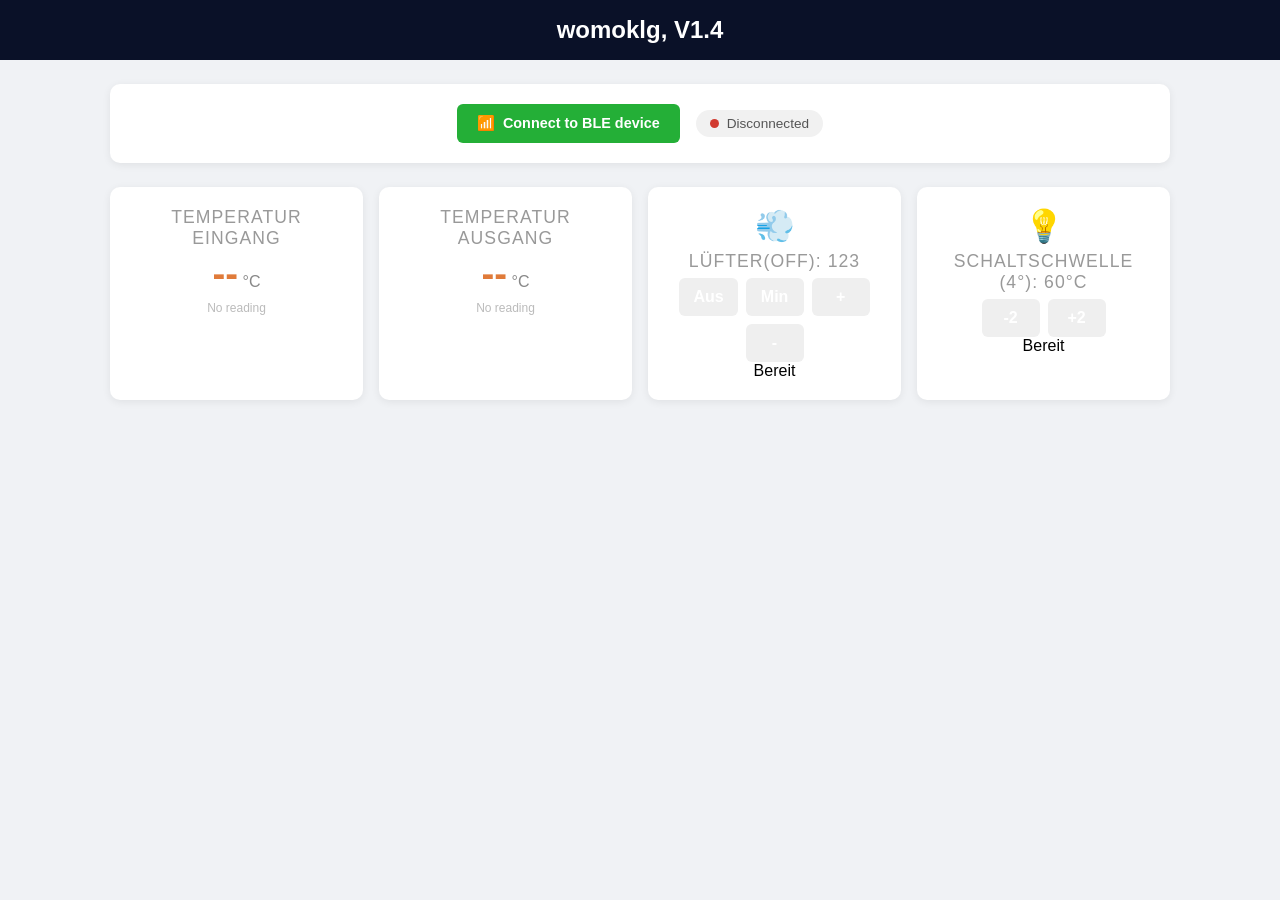
==== commit 46f13b81: "womoklg, V1.4 Eingang/Ausgang statt Vorlauf/Nachlauf  payload-format: (Time;)Eingang;Ausgang;fanSta" ====
--- a/index.html
+++ b/index.html
@@ -1,7 +1,5 @@
-<!-- womoklg, V1.3
-
-   Based on
-  https://RandomNerdTutorials.com/esp32-web-ble-sensor-visualization/
+<!-- womoklg, V1.4
+   Based on https://RandomNerdTutorials.com/esp32-web-ble-sensor-visualization/
    -->
 <!DOCTYPE html>
 <html lang="en">
@@ -33,7 +31,7 @@
 <body>
     <!-- Navigation, Text kann als Version genutzt werden-->
     <div class="topnav">
-        <h1>womoklg, V1.2</h1>
+        <h1>womoklg, V1.4</h1>
     </div>
     <div class="content">
         <!-- Connect/Disconnect buttons -->
@@ -299,35 +297,37 @@
             const state = parsePayloadState(event.target.value);
             if (!state) return;
 
-            if (state.V !== undefined) {
-                const value = Number.parseFloat(state.V);
+            // payload-format: (Time;)Eingang;Ausgang;fanStatus;Umdrehung;schwellWert;(Kuehltemperatur)
+
+            if (state.E !== undefined) {
+                const value = Number.parseFloat(state.E);
                 if (!Number.isNaN(value)) {
                     tempEingValueEl.textContent = value.toFixed(1);
                     tempEingTimestamp.textContent = 'Last reading: ' + getTime();
                 }
             }
 
-            if (state.N !== undefined) {
-                const value = Number.parseFloat(state.N);
+            if (state.A !== undefined) {
+                const value = Number.parseFloat(state.A);
                 if (!Number.isNaN(value)) {
                     tempAusgValueEl.textContent = value.toFixed(1);
                     tempAusgTimestamp.textContent = 'Last reading: ' + getTime();
                 }
             }
 
-            if (state.F !== undefined) {
-                updateFanLabelDisplay(state.F);
-            }
-
-            if (state.D !== undefined) {
-                const value = Number.parseInt(state.D, 10);
+            if (state.S !== undefined) {
+                updateFanLabelDisplay(state.S);
+            }
+
+            if (state.U !== undefined) {
+                const value = Number.parseInt(state.U, 10);
                 if (!Number.isNaN(value)) {
                     updateWriteValueDisplay(value);
                 }
             }
 
-            if (state.T !== undefined) {
-                const value = Number.parseInt(state.T, 10);
+            if (state.W !== undefined) {
+                const value = Number.parseInt(state.W, 10);
                 if (!Number.isNaN(value)) {
                     updateThresholdValueDisplay(value);
                 }
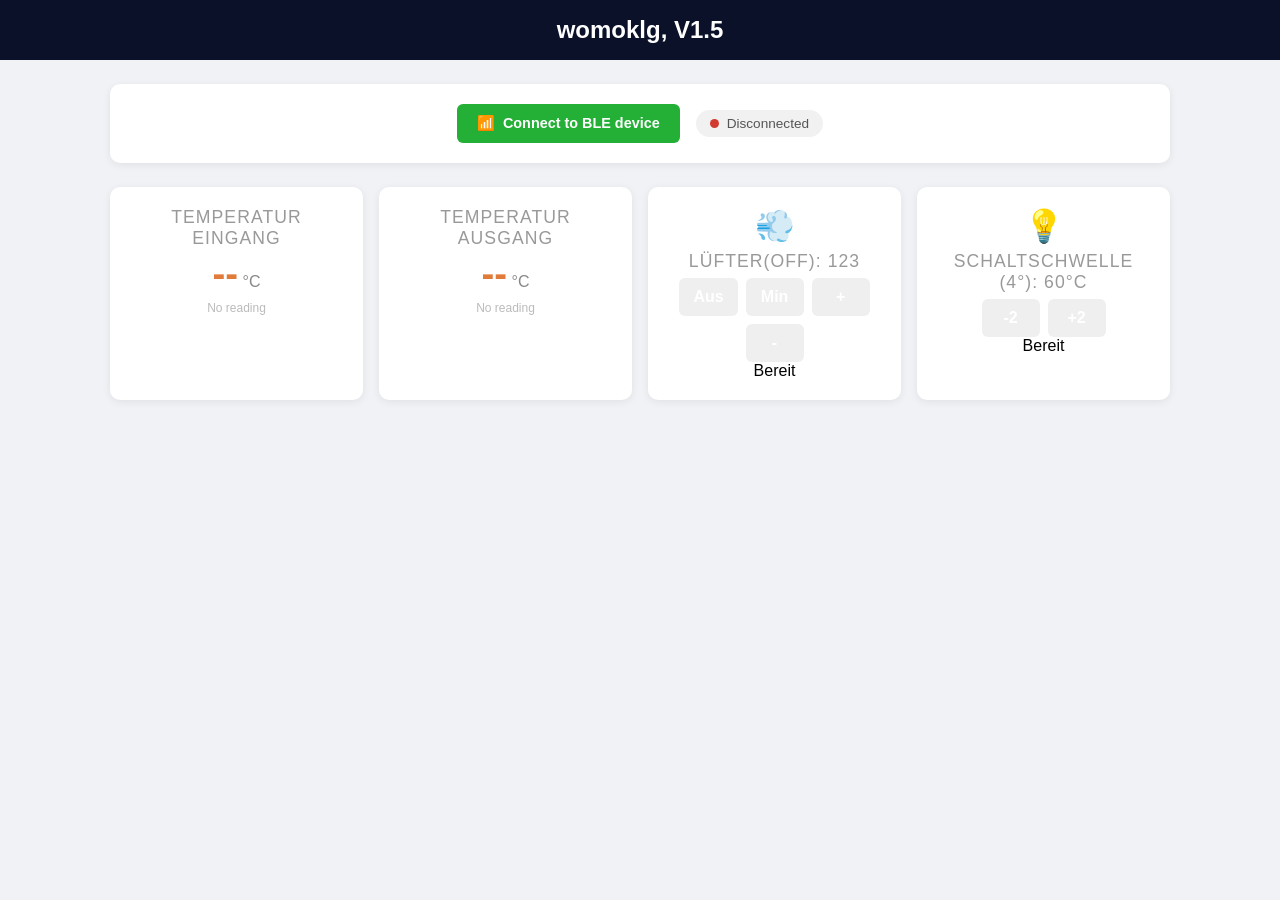
==== commit fd3f6f45: "Fan-Geschw +/- 1 statt 10" ====
--- a/index.html
+++ b/index.html
@@ -1,4 +1,4 @@
-<!-- womoklg, V1.4
+<!-- womoklg, V1.5
    Based on https://RandomNerdTutorials.com/esp32-web-ble-sensor-visualization/
    -->
 <!DOCTYPE html>
@@ -31,7 +31,7 @@
 <body>
     <!-- Navigation, Text kann als Version genutzt werden-->
     <div class="topnav">
-        <h1>womoklg, V1.4</h1>
+        <h1>womoklg, V1.5</h1>
     </div>
     <div class="content">
         <!-- Connect/Disconnect buttons -->
@@ -429,11 +429,11 @@
         }
 
         function increaseFan() {
-            writeFanValue(Math.min(currentFanOnValue + 10, 159));
+            writeFanValue(Math.min(currentFanOnValue + 1, 159));
         }
 
         function decreaseFan() {
-            writeFanValue(Math.max(currentFanOnValue - 10, 0));
+            writeFanValue(Math.max(currentFanOnValue - 1, 0));
         }
 
         function increaseThreshold() {
